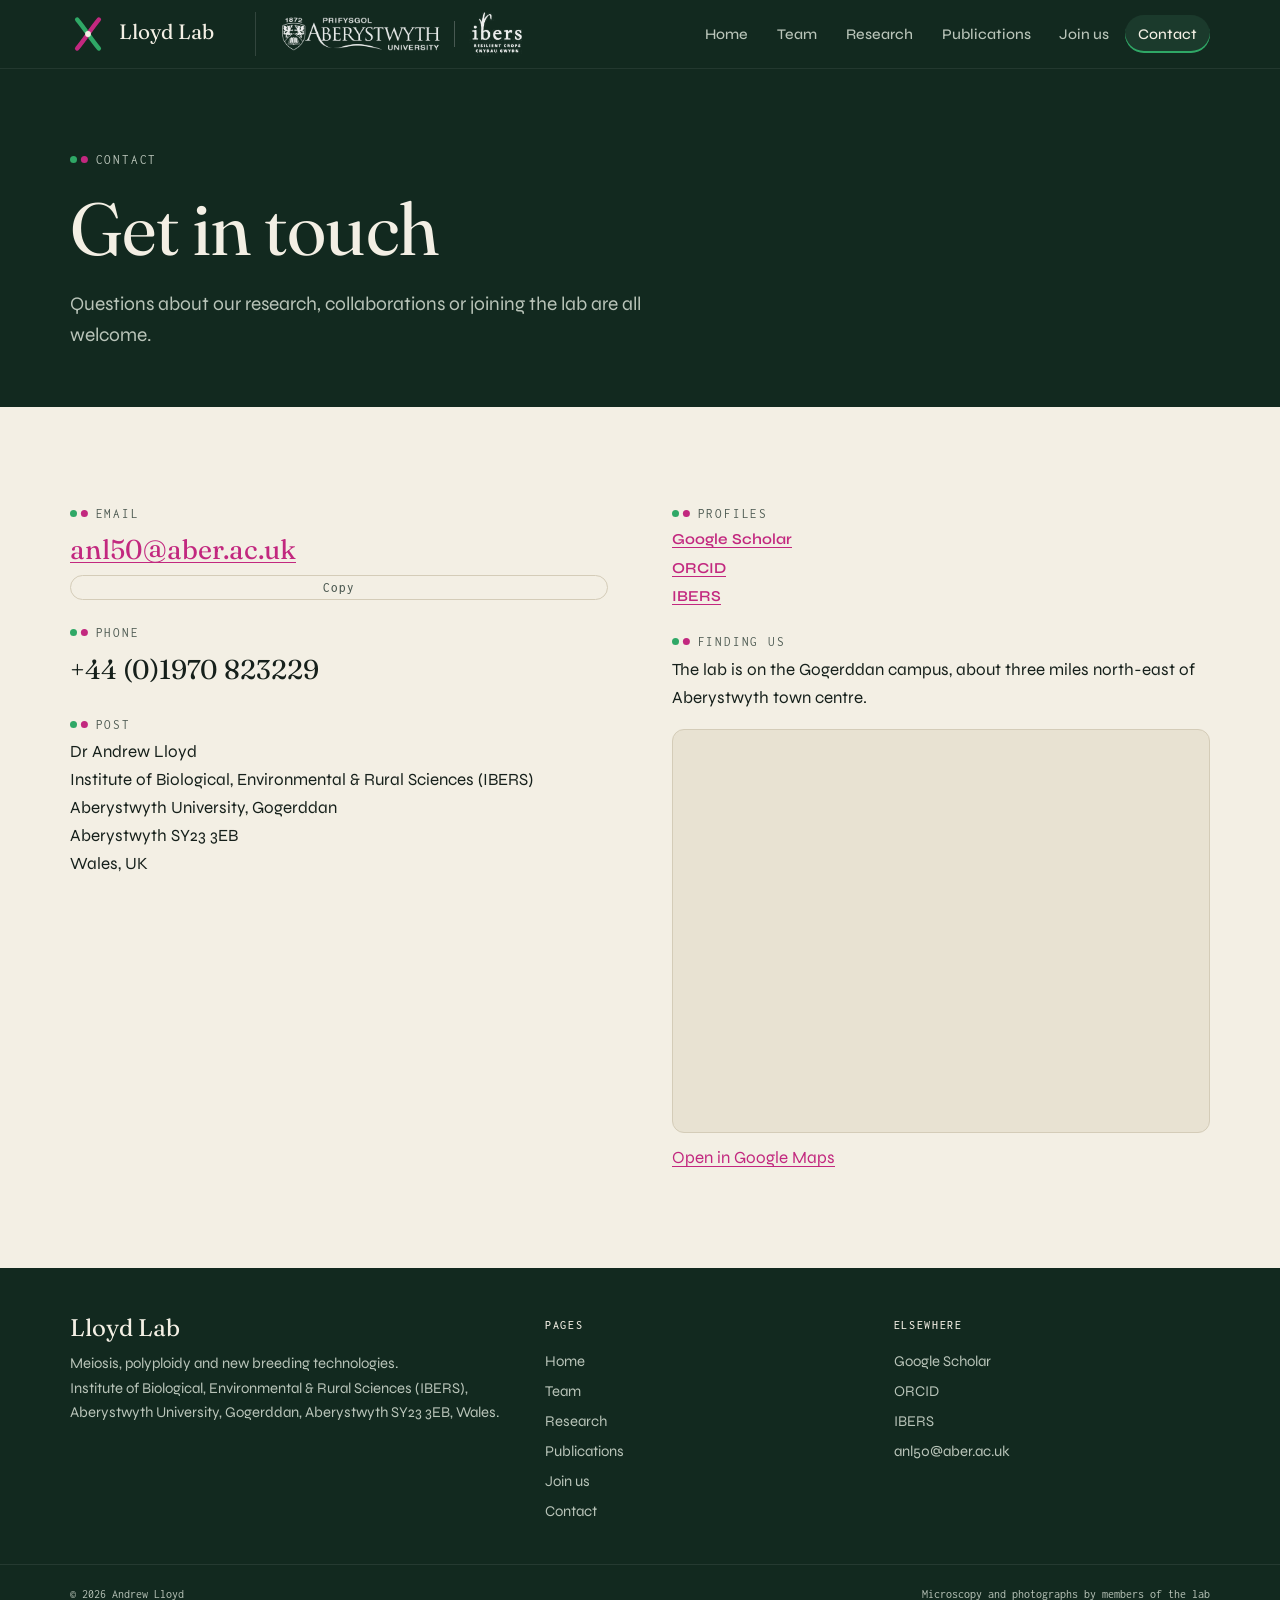
==== contact.html @ 37087e1a "Add files via upload" ====
<!doctype html>
<html lang="en">
<head>
<meta charset="utf-8">
<meta name="viewport" content="width=device-width, initial-scale=1, viewport-fit=cover">
<title>Contact · Lloyd Lab</title>
<meta name="claude:viewport-fit-sides" content="cover">
<meta name="description" content="Contact the Lloyd Lab at IBERS, Aberystwyth University.">
<link rel="preconnect" href="https://fonts.googleapis.com">
<link rel="preconnect" href="https://fonts.gstatic.com" crossorigin>
<link rel="stylesheet" href="https://fonts.googleapis.com/css2?family=Fraunces:ital,opsz,wght@0,9..144,300..600;1,9..144,300..600&amp;family=Inconsolata:wght@400;500;600&amp;family=Syne:wght@400..700&amp;display=swap">
<link rel="stylesheet" href="style.css">
</head>
<body>
<header class="site-nav">
  <div class="wrap">
    <a class="brand" href="index.html"><svg class="brand-mark" viewBox="0 0 40 40" aria-hidden="true"><path d="M8 4 C 18 16, 22 24, 32 36" fill="none" stroke="#2fa866" stroke-width="5" stroke-linecap="round"/><path d="M32 4 C 22 16, 18 24, 8 36" fill="none" stroke="#c2287f" stroke-width="5" stroke-linecap="round"/><circle cx="20" cy="20" r="3.2" fill="#f3efe4"/></svg><span><span class="brand-name">Lloyd Lab</span><span class="brand-sub">IBERS · Aberystwyth University</span></span></a>
    <a class="nav-logos" href="https://www.aber.ac.uk/en/ibers/" target="_blank" rel="noopener">
      <img src="images/au-logo-white.png" alt="Aberystwyth University" class="nl-au" width="900" height="194">
      <span class="nl-rule" aria-hidden="true"></span>
      <img src="images/ibers-logo-white.png" alt="IBERS" class="nl-ibers" width="194" height="162">
    </a>
    <button class="nav-toggle" id="nav-toggle" aria-expanded="false" aria-controls="nav-links">Menu</button>
    <ul class="nav-links" id="nav-links"><li><a href="index.html">Home</a></li><li><a href="team.html">Team</a></li><li><a href="research.html">Research</a></li><li><a href="publications.html">Publications</a></li><li><a href="join.html">Join us</a></li><li><a href="contact.html" aria-current="page">Contact</a></li></ul>
  </div>
</header>
<main>

<section class="page-head"><div class="wrap">
  <span class="label">Contact</span>
  <h1>Get in touch</h1>
  <p class="lede">Questions about our research, collaborations or joining the lab are all welcome.</p>
</div></section>

<section class="band">
  <div class="wrap contact-grid">
    <div class="contact-list">
      <div><span class="label">Email</span>
        <div class="copy-row"><a class="big-link" href="mailto:anl50@aber.ac.uk">anl50@aber.ac.uk</a><button class="copy-btn" data-copy="anl50@aber.ac.uk" type="button">Copy</button></div></div>
      <div><span class="label">Phone</span><span class="big-link">+44 (0)1970 823229</span></div>
      <div><span class="label">Post</span>
        <address>Dr Andrew Lloyd<br>Institute of Biological, Environmental &amp; Rural Sciences (IBERS)<br>Aberystwyth University, Gogerddan<br>Aberystwyth SY23 3EB<br>Wales, UK</address></div>
    </div>
    <div class="contact-list">
      <div><span class="label">Profiles</span>
        <div class="links-row"><a href="https://scholar.google.co.uk/citations?user=jmTTv98AAAAJ&amp;hl=en" target="_blank" rel="noopener">Google Scholar</a><a href="https://orcid.org/0000-0001-7871-6621" target="_blank" rel="noopener">ORCID</a><a href="https://www.aber.ac.uk/en/ibers/" target="_blank" rel="noopener">IBERS</a></div></div>
      <div><span class="label">Finding us</span>
        <p>The lab is on the Gogerddan campus, about three miles north-east of Aberystwyth town centre.</p>
        <div class="map"><iframe title="Map showing IBERS, Gogerddan campus" src="https://www.google.com/maps?q=IBERS+Gogerddan+Campus,+Aberystwyth&amp;z=15&amp;output=embed" loading="lazy" referrerpolicy="no-referrer-when-downgrade" allowfullscreen></iframe></div>
        <a href="https://www.google.com/maps/search/?api=1&amp;query=IBERS+Gogerddan+Campus+Aberystwyth" target="_blank" rel="noopener">Open in Google Maps</a></div>
    </div>
  </div>
</section>
</main>
<footer class="site-foot">
  <div class="wrap">
    <div>
      <span class="brand-name">Lloyd Lab</span>
      <p>Meiosis, polyploidy and new breeding technologies.<br>Institute of Biological, Environmental &amp; Rural Sciences (IBERS), Aberystwyth University, Gogerddan, Aberystwyth SY23 3EB, Wales.</p>
    </div>
    <div>
      <h4>Pages</h4>
      <ul><li><a href="index.html">Home</a></li><li><a href="team.html">Team</a></li><li><a href="research.html">Research</a></li><li><a href="publications.html">Publications</a></li><li><a href="join.html">Join us</a></li><li><a href="contact.html">Contact</a></li></ul>
    </div>
    <div>
      <h4>Elsewhere</h4>
      <ul>
        <li><a href="https://scholar.google.co.uk/citations?user=jmTTv98AAAAJ&amp;hl=en" target="_blank" rel="noopener">Google Scholar</a></li>
        <li><a href="https://orcid.org/0000-0001-7871-6621" target="_blank" rel="noopener">ORCID</a></li>
        <li><a href="https://www.aber.ac.uk/en/ibers/" target="_blank" rel="noopener">IBERS</a></li>
        <li><a href="mailto:anl50@aber.ac.uk">anl50@aber.ac.uk</a></li>
      </ul>
    </div>
  </div>
  <div class="foot-base"><div class="wrap"><span>© 2026 Andrew Lloyd</span><span>Microscopy and photographs by members of the lab</span></div></div>
</footer>
<script>
(function(){
  var t=document.getElementById('nav-toggle'), l=document.getElementById('nav-links');
  if(t&&l) t.addEventListener('click',function(){var o=l.classList.toggle('open');t.setAttribute('aria-expanded',o);t.textContent=o?'Close':'Menu';});
  document.querySelectorAll('[data-copy]').forEach(function(b){
    b.addEventListener('click',function(){
      var v=b.getAttribute('data-copy'), done=function(){b.textContent='Copied';setTimeout(function(){b.textContent='Copy'},1600)};
      if(navigator.clipboard) navigator.clipboard.writeText(v).then(done).catch(function(){});
    });
  });
})();
</script>
</body>
</html>
---- style.css ----
/* Lloyd Lab — shared styles
   Layout: deep forest-green bands carry the identity; cream paper for reading;
   accents taken from the lab's own immunostaining (ASY1 green, ZIP1 magenta). */
:root {
  --forest: #12291f;      /* bands, nav, footer */
  --forest-2: #1b3a2c;    /* raised surface on forest */
  --paper: #f3efe4;       /* page */
  --paper-2: #e8e2d2;     /* quiet surface on paper */
  --ink: #16201b;         /* text on paper */
  --ink-soft: #4d5a52;    /* secondary text */
  --rule: #d4ccb8;
  --on-forest: #f3efe4;
  --on-forest-soft: #b9c4b9;
  --asy1: #2fa866;        /* ASY1 green */
  --zip1: #c2287f;        /* ZIP1 magenta — links, hover */
  --amber: #e2a93b;       /* fellowship badge */

  --display: "Fraunces", "Iowan Old Style", Georgia, serif;
  --body: "Syne", "Avenir Next", "Segoe UI", system-ui, sans-serif;
  --mono: "Inconsolata", "SF Mono", Menlo, Consolas, monospace;

  --wrap: 1180px;
  --gutter-l: max(20px, env(safe-area-inset-left, 0px));
  --gutter-r: max(20px, env(safe-area-inset-right, 0px));
}
@media (prefers-color-scheme: dark) {
  :root:not([data-theme="light"]) {
    --forest: #0c1c15; --forest-2: #15301f; --paper: #111915; --paper-2: #18231d;
    --ink: #e9e6dc; --ink-soft: #a8b3aa; --rule: #2b3a31;
    --on-forest: #f3efe4; --on-forest-soft: #a9b6ab;
    --asy1: #4cc785; --zip1: #ef6db3; --amber: #e8b553; color-scheme: dark;
  }
}
:root[data-theme="dark"] {
  --forest: #0c1c15; --forest-2: #15301f; --paper: #111915; --paper-2: #18231d;
  --ink: #e9e6dc; --ink-soft: #a8b3aa; --rule: #2b3a31;
  --on-forest: #f3efe4; --on-forest-soft: #a9b6ab;
  --asy1: #4cc785; --zip1: #ef6db3; --amber: #e8b553; color-scheme: dark;
}

*, *::before, *::after { box-sizing: border-box; }
html { scroll-behavior: smooth; }
@media (prefers-reduced-motion: reduce) { html { scroll-behavior: auto; } * { transition: none !important; animation: none !important; } }
body {
  margin: 0; background: var(--paper); color: var(--ink);
  font-family: var(--body); font-size: 1.0625rem; line-height: 1.65;
  -webkit-font-smoothing: antialiased;
}
img { max-width: 100%; display: block; }
a { color: var(--zip1); text-underline-offset: 3px; text-decoration-thickness: 1px; }
a:hover { text-decoration-thickness: 2px; }
:focus-visible { outline: 2px solid var(--zip1); outline-offset: 3px; border-radius: 2px; }
h1, h2, h3 { font-family: var(--display); font-weight: 500; line-height: 1.12; text-wrap: balance; margin: 0; letter-spacing: -0.01em; }
h1 { font-size: clamp(2.6rem, 6vw, 4.6rem); font-weight: 400; }
h2 { font-size: clamp(1.9rem, 3.6vw, 2.7rem); }
h3 { font-size: 1.45rem; }
p { margin: 0; }
.wrap { max-width: var(--wrap); margin: 0 auto; padding-left: var(--gutter-l); padding-right: var(--gutter-r); }
.label {
  font-family: var(--mono); font-size: 0.8rem; letter-spacing: 0.14em; text-transform: uppercase;
  color: var(--ink-soft); display: inline-flex; align-items: center; gap: 0.6em;
}
.label::before { content: ""; width: 0.55em; height: 0.55em; border-radius: 50%; background: var(--asy1); box-shadow: 0.85em 0 0 var(--zip1); margin-right: 0.85em; }
.on-forest .label { color: var(--on-forest-soft); }

/* ---------- Nav ---------- */
body::before { content: ""; position: fixed; inset: 0 0 auto; height: env(safe-area-inset-top, 0px); z-index: 60; background: var(--forest); }
.site-nav { position: sticky; top: env(safe-area-inset-top, 0px); z-index: 50; background: var(--forest); color: var(--on-forest); border-bottom: 1px solid rgba(255,255,255,0.07); }
.site-nav .wrap { display: flex; align-items: center; justify-content: space-between; gap: 1rem; min-height: 68px; }
.brand { display: flex; align-items: center; gap: 0.8rem; color: var(--on-forest); text-decoration: none; }
.brand-mark { width: 36px; height: 36px; flex: none; }
.brand-name { font-family: var(--display); font-size: 1.3rem; line-height: 1; }
.brand-sub { display: block; font-family: var(--mono); font-size: 0.68rem; letter-spacing: 0.12em; text-transform: uppercase; color: var(--on-forest-soft); margin-top: 4px; }
.nav-links { display: flex; gap: 0.2rem; list-style: none; margin: 0; padding: 0; }
.nav-links a { display: block; padding: 0.45rem 0.8rem; color: var(--on-forest-soft); text-decoration: none; font-size: 0.92rem; font-weight: 500; border-radius: 999px; }
.nav-links a:hover { color: var(--on-forest); background: var(--forest-2); }
.nav-links a[aria-current="page"] { color: var(--on-forest); background: var(--forest-2); box-shadow: inset 0 -2px 0 var(--asy1); }
.nav-toggle { display: none; background: none; border: 1px solid rgba(255,255,255,0.25); color: var(--on-forest); border-radius: 8px; padding: 0.45rem 0.7rem; font: 500 0.85rem var(--mono); letter-spacing: 0.1em; text-transform: uppercase; cursor: pointer; }
@media (max-width: 860px) {
  .nav-toggle { display: block; }
  .nav-links { display: none; position: absolute; left: 0; right: 0; top: 100%; background: var(--forest); flex-direction: column; padding: 0.5rem var(--gutter-r) 1rem var(--gutter-l); border-bottom: 1px solid rgba(255,255,255,0.08); }
  .nav-links.open { display: flex; }
  .nav-links a { border-radius: 8px; padding: 0.7rem 0.8rem; font-size: 1rem; }
}

/* ---------- Bands ---------- */
.band { padding-block: clamp(3.5rem, 8vw, 6rem); }
.band-tight { padding-block: clamp(2.5rem, 5vw, 3.5rem); }
.on-forest { background: var(--forest); color: var(--on-forest); }
.on-forest a { color: #f6a9d3; }
.on-paper2 { background: var(--paper-2); }
.section-head { display: grid; gap: 0.9rem; margin-bottom: 2.4rem; max-width: 44rem; }
.lede { font-size: 1.2rem; color: var(--ink-soft); max-width: 40rem; }
.on-forest .lede { color: var(--on-forest-soft); }

/* ---------- Home hero ---------- */
.hero { background: var(--forest); color: var(--on-forest); overflow: hidden; }
.hero .wrap { display: grid; grid-template-columns: minmax(0, 1.1fr) minmax(0, 0.9fr); gap: clamp(2rem, 5vw, 4.5rem); align-items: center; padding-block: clamp(3rem, 7vw, 5.5rem); }
.hero h1 em { font-style: italic; color: #f6a9d3; }
.hero-text { display: grid; gap: 1.5rem; min-width: 0; }
.hero-text .lede { font-size: 1.2rem; }
.hero-ctas { display: flex; flex-wrap: wrap; gap: 0.8rem; margin-top: 0.5rem; }
.btn { display: inline-flex; align-items: center; gap: 0.5rem; padding: 0.8rem 1.3rem; border-radius: 999px; font-weight: 600; font-size: 0.95rem; text-decoration: none; border: 1px solid transparent; }
.btn-light { background: var(--on-forest); color: #12291f; }
.btn-light:hover { background: #fff; }
.btn-ghost { border-color: rgba(243,239,228,0.35); color: var(--on-forest) !important; }
.btn-ghost:hover { border-color: var(--on-forest); }
.btn-dark { background: var(--forest); color: var(--on-forest) !important; }
.hero-figure { margin: 0; position: relative; min-width: 0; }
.hero-figure img { width: 100%; aspect-ratio: 1; object-fit: cover; border-radius: 50%; box-shadow: 0 0 0 1px rgba(255,255,255,0.08), 0 0 80px 10px rgba(47,168,102,0.18); }
.hero-figure figcaption { margin-top: 1.1rem; font-family: var(--mono); font-size: 0.82rem; color: var(--on-forest-soft); line-height: 1.5; max-width: 30rem; }
.chip { display: inline-block; padding: 0.05em 0.5em; border-radius: 4px; font-weight: 600; }
.chip-asy1 { background: rgba(47,168,102,0.22); color: #7fe0a9; }
.chip-zip1 { background: rgba(194,40,127,0.25); color: #f6a9d3; }
.chip-dna { background: rgba(80,120,230,0.25); color: #a9c0ff; }
.fellow { display: inline-flex; align-items: center; gap: 0.5rem; justify-self: start; padding: 0.35rem 0.85rem; border-radius: 999px; background: rgba(226,169,59,0.14); color: var(--amber); font-family: var(--mono); font-size: 0.78rem; letter-spacing: 0.08em; text-transform: uppercase; border: 1px solid rgba(226,169,59,0.35); }
@media (max-width: 820px) {
  .hero .wrap { grid-template-columns: minmax(0, 1fr); }
  .hero-figure { max-width: 420px; }
}

/* ---------- Themes (home + research) ---------- */
.themes { display: grid; grid-template-columns: repeat(2, minmax(0, 1fr)); gap: 1.5rem; }
.theme { display: grid; grid-template-rows: auto 1fr; background: var(--paper); border: 1px solid var(--rule); border-radius: 14px; overflow: hidden; color: inherit; text-decoration: none; }
.theme:hover { border-color: var(--asy1); }
.theme img { width: 100%; aspect-ratio: 16 / 8; object-fit: cover; background: #fff; }
.theme img.contain { object-fit: contain; padding: 0.8rem; }
.theme-body { padding: 1.4rem 1.5rem 1.6rem; display: grid; gap: 0.6rem; align-content: start; }
.theme-body p { color: var(--ink-soft); font-size: 0.98rem; }
@media (max-width: 760px) { .themes { grid-template-columns: minmax(0, 1fr); } }

/* ---------- Split (about strip) ---------- */
.split { display: grid; grid-template-columns: minmax(0, 0.85fr) minmax(0, 1.15fr); gap: clamp(2rem, 5vw, 4rem); align-items: center; }
.split img { width: 100%; border-radius: 14px; aspect-ratio: 4 / 3; object-fit: cover; }
.split-text { display: grid; gap: 1.2rem; min-width: 0; }
.split-text p { color: var(--ink-soft); }
.on-forest .split-text p { color: var(--on-forest-soft); }
.facts { display: flex; flex-wrap: wrap; gap: 0.6rem 2.2rem; margin-top: 0.4rem; }
.fact { display: grid; }
.fact b { font-family: var(--display); font-size: 1.15rem; font-weight: 500; }
.fact span { font-family: var(--mono); font-size: 0.78rem; color: var(--ink-soft); letter-spacing: 0.06em; }
@media (max-width: 800px) { .split { grid-template-columns: minmax(0, 1fr); } }

/* ---------- News ---------- */
.news { display: grid; border-top: 1px solid var(--rule); }
.news-item { display: grid; grid-template-columns: 9rem minmax(0, 1fr); gap: 1.5rem; padding-block: 1.4rem; border-bottom: 1px solid var(--rule); }
.news-item time { font-family: var(--mono); font-size: 0.9rem; color: var(--ink-soft); font-variant-numeric: tabular-nums; padding-top: 0.2rem; }
.news-item h3 { font-size: 1.25rem; margin-bottom: 0.35rem; }
.news-item p { color: var(--ink-soft); }
@media (max-width: 600px) { .news-item { grid-template-columns: minmax(0, 1fr); gap: 0.3rem; } }

/* ---------- Page header ---------- */
.page-head { background: var(--forest); color: var(--on-forest); }
.page-head .wrap { padding-block: clamp(3rem, 7vw, 5rem) clamp(2.5rem, 5vw, 3.5rem); display: grid; gap: 1.1rem; }
.page-head .lede { color: var(--on-forest-soft); }

/* ---------- Team ---------- */
.pi { display: grid; grid-template-columns: minmax(0, 0.7fr) minmax(0, 1.3fr); gap: clamp(2rem, 5vw, 4rem); align-items: start; }
.pi img { width: 100%; border-radius: 14px; aspect-ratio: 4 / 5; object-fit: cover; }
.pi-text { display: grid; gap: 1.1rem; min-width: 0; }
.pi-text p { color: var(--ink-soft); }
.path { display: flex; flex-wrap: wrap; gap: 0.5rem; list-style: none; padding: 0; margin: 0.3rem 0 0; }
.path li { font-family: var(--mono); font-size: 0.82rem; padding: 0.35rem 0.75rem; border: 1px solid var(--rule); border-radius: 999px; color: var(--ink-soft); }
.path li b { color: var(--ink); font-weight: 600; }
.links-row { display: flex; flex-wrap: wrap; gap: 0.5rem 1.4rem; font-weight: 600; font-size: 0.95rem; }
@media (max-width: 760px) { .pi { grid-template-columns: minmax(0, 1fr); } .pi img { max-width: 360px; } }

.people { display: grid; grid-template-columns: repeat(auto-fill, minmax(min(100%, 240px), 1fr)); gap: 2rem 1.5rem; }
.person { display: grid; gap: 0.8rem; align-content: start; }
.person-photo { width: 100%; aspect-ratio: 4 / 5; border-radius: 12px; object-fit: cover; background: var(--paper-2); }
.monogram { width: 100%; aspect-ratio: 4 / 5; border-radius: 12px; background: var(--forest); display: grid; place-items: center; position: relative; overflow: hidden; }
.monogram span { font-family: var(--display); font-size: 3.4rem; color: var(--on-forest); position: relative; letter-spacing: 0.02em; }
.monogram::before, .monogram::after { content: ""; position: absolute; width: 70%; height: 6px; border-radius: 3px; opacity: 0.75; }
.monogram::before { background: var(--asy1); transform: rotate(-28deg) translateY(-2.2rem); }
.monogram::after { background: var(--zip1); transform: rotate(-28deg) translateY(2.2rem); }
.person h3 { font-size: 1.3rem; }
.role { font-family: var(--mono); font-size: 0.8rem; letter-spacing: 0.08em; text-transform: uppercase; color: var(--asy1); }
.person p { color: var(--ink-soft); font-size: 0.96rem; }
.alumni { list-style: none; margin: 0; padding: 0; display: grid; grid-template-columns: repeat(auto-fill, minmax(min(100%, 280px), 1fr)); gap: 0 2rem; border-top: 1px solid var(--rule); }
.alumni li { padding-block: 1rem; border-bottom: 1px solid var(--rule); display: grid; gap: 0.15rem; }
.alumni b { font-family: var(--display); font-weight: 500; font-size: 1.15rem; }
.alumni span { color: var(--ink-soft); font-size: 0.95rem; }
.team-photo { margin: 0; }
.team-photo img { width: 100%; border-radius: 14px; aspect-ratio: 16 / 8; object-fit: cover; }

/* ---------- Research ---------- */
.project { display: grid; grid-template-columns: minmax(0, 1fr) minmax(0, 1fr); gap: clamp(2rem, 5vw, 4rem); align-items: center; padding-block: clamp(2.5rem, 5vw, 4rem); border-bottom: 1px solid var(--rule); }
.project:last-child { border-bottom: 0; }
.project:nth-child(even) .project-fig { order: -1; }
.project-text { display: grid; gap: 1rem; min-width: 0; }
.project-text p { color: var(--ink-soft); }
.project-fig { margin: 0; min-width: 0; }
.project-fig img { width: 100%; border-radius: 12px; background: #fff; border: 1px solid var(--rule); }
.project-fig figcaption { font-family: var(--mono); font-size: 0.8rem; color: var(--ink-soft); margin-top: 0.6rem; }
.q { font-family: var(--display); font-style: italic; font-size: 1.2rem; color: var(--ink); border-left: 3px solid var(--zip1); padding-left: 1rem; }
@media (max-width: 800px) { .project { grid-template-columns: minmax(0, 1fr); } .project:nth-child(even) .project-fig { order: 0; } }

/* ---------- Publications ---------- */
.pub-tools { display: flex; flex-wrap: wrap; gap: 0.8rem 1.2rem; align-items: center; margin-bottom: 2rem; }
.pub-tools input { flex: 1 1 260px; min-width: 0; font: inherit; padding: 0.75rem 1rem; border-radius: 10px; border: 1px solid var(--rule); background: var(--paper); color: var(--ink); }
.pub-count { font-family: var(--mono); font-size: 0.85rem; color: var(--ink-soft); font-variant-numeric: tabular-nums; }
.pub-year { display: grid; grid-template-columns: 6.5rem minmax(0, 1fr); gap: 1.5rem; border-top: 1px solid var(--rule); padding-block: 1.6rem; }
.pub-year > h2 { font-size: 2rem; font-style: italic; color: var(--asy1); font-variant-numeric: tabular-nums; }
.pub-list { list-style: none; margin: 0; padding: 0; display: grid; gap: 1.3rem; }
.pub { display: grid; gap: 0.25rem; }
.pub-title { font-family: var(--display); font-size: 1.18rem; line-height: 1.3; color: var(--ink); }
.pub-authors { font-size: 0.93rem; color: var(--ink-soft); }
.pub-authors b { color: var(--ink); font-weight: 600; }
.pub-venue { font-family: var(--mono); font-size: 0.85rem; color: var(--ink-soft); }
.pub-venue a { margin-left: 0.6rem; }
.tag { font-family: var(--mono); font-size: 0.72rem; letter-spacing: 0.08em; text-transform: uppercase; padding: 0.1rem 0.45rem; border-radius: 4px; background: var(--paper-2); color: var(--ink-soft); margin-left: 0.4rem; vertical-align: 1px; }
@media (max-width: 600px) { .pub-year { grid-template-columns: minmax(0, 1fr); gap: 0.6rem; } }

/* ---------- Join / Contact ---------- */
.cards3 { display: grid; grid-template-columns: repeat(3, minmax(0, 1fr)); gap: 1.5rem; }
.card { padding: 1.6rem; border-radius: 14px; background: var(--paper); border: 1px solid var(--rule); display: grid; gap: 0.6rem; align-content: start; }
.card p { color: var(--ink-soft); font-size: 0.98rem; }
@media (max-width: 860px) { .cards3 { grid-template-columns: minmax(0, 1fr); } }
.contact-grid { display: grid; grid-template-columns: minmax(0, 1fr) minmax(0, 1fr); gap: clamp(2rem, 5vw, 4rem); align-items: start; }
.contact-list { display: grid; gap: 1.4rem; }
.contact-list div { display: grid; gap: 0.2rem; }
.contact-list address { font-style: normal; }
.copy-row { display: flex; flex-wrap: wrap; gap: 0.6rem; align-items: center; }
.copy-btn { font: 500 0.8rem var(--mono); letter-spacing: 0.06em; padding: 0.3rem 0.7rem; border-radius: 999px; border: 1px solid var(--rule); background: transparent; color: var(--ink-soft); cursor: pointer; }
.copy-btn:hover { color: var(--ink); border-color: var(--ink-soft); }
.big-link { font-family: var(--display); font-size: clamp(1.3rem, 2.6vw, 1.7rem); overflow-wrap: anywhere; }
@media (max-width: 760px) { .contact-grid { grid-template-columns: minmax(0, 1fr); } }

/* ---------- Footer ---------- */
.site-foot { background: var(--forest); color: var(--on-forest-soft); font-size: 0.93rem; }
.site-foot .wrap { display: grid; grid-template-columns: minmax(0, 1.4fr) repeat(2, minmax(0, 1fr)); gap: 2rem; padding-block: 3rem 2.5rem; }
.site-foot h4 { margin: 0 0 0.8rem; font-family: var(--mono); font-size: 0.75rem; letter-spacing: 0.14em; text-transform: uppercase; color: var(--on-forest); font-weight: 500; }
.site-foot ul { list-style: none; padding: 0; margin: 0; display: grid; gap: 0.35rem; }
.site-foot a { color: var(--on-forest-soft); text-decoration: none; }
.site-foot a:hover { color: var(--on-forest); text-decoration: underline; }
.site-foot .brand-name { color: var(--on-forest); font-size: 1.5rem; display: block; margin-bottom: 0.7rem; }
.foot-base { border-top: 1px solid rgba(255,255,255,0.08); }
.foot-base .wrap { display: flex; flex-wrap: wrap; justify-content: space-between; gap: 0.5rem; padding-block: 1.2rem; grid-template-columns: none; font-family: var(--mono); font-size: 0.78rem; }
@media (max-width: 760px) { .site-foot .wrap { grid-template-columns: minmax(0, 1fr); } }
.hero .lede, .page-head .lede { color: var(--on-forest-soft); }
.hero .label, .page-head .label { color: var(--on-forest-soft); }
.people { grid-template-columns: repeat(auto-fill, minmax(min(100%, 210px), 1fr)); }
@media (max-width: 520px) {
  .people { grid-template-columns: repeat(2, minmax(0, 1fr)); gap: 1.6rem 1rem; }
  .person h3 { font-size: 1.1rem; }
  .person p { font-size: 0.9rem; }
  .role { font-size: 0.7rem; }
  .monogram span { font-size: 2.4rem; }
}

/* ---------- v2 additions ---------- */
.brand-sub { font-size: 0.8rem; letter-spacing: 0.1em; }
.affil { display: inline-flex; flex-wrap: wrap; align-items: center; gap: 0.9rem 1.2rem; justify-self: start; max-width: 100%;
  background: #fbf9f3; color: #12291f; border-radius: 14px; padding: 0.85rem 1.2rem; box-shadow: 0 1px 0 rgba(0,0,0,0.2); }
.au-logo { height: 44px; width: auto; }
.affil-text { display: grid; border-left: 1px solid #cfc8b6; padding-left: 1.2rem; line-height: 1.25; min-width: 0; }
.affil-text b { font-family: var(--display); font-weight: 600; font-size: 1.6rem; letter-spacing: 0.04em; color: #12291f; }
.affil-text span { font-size: 0.82rem; color: #4d5a52; max-width: 17rem; }
.hero-kicker { font-family: var(--mono); font-size: 0.95rem; letter-spacing: 0.18em; text-transform: uppercase; color: var(--on-forest-soft); margin-top: 0.4rem; }
.hero h1 { font-size: clamp(2.4rem, 5.2vw, 4.1rem); }
@media (max-width: 480px) { .affil-text { border-left: 0; padding-left: 0; } .au-logo { height: 38px; } }

.more { margin-top: 0.7rem; }
.more summary { cursor: pointer; font-family: var(--mono); font-size: 0.82rem; letter-spacing: 0.08em; text-transform: uppercase; color: var(--zip1); list-style: none; display: inline-flex; align-items: center; gap: 0.45rem; }
.more summary::-webkit-details-marker { display: none; }
.more summary::before { content: "+"; font-size: 1.1rem; line-height: 1; }
.more[open] summary::before { content: "–"; }
.more-body { margin-top: 0.8rem; padding: 1.1rem 1.3rem; border-left: 3px solid var(--asy1); background: var(--paper-2); border-radius: 0 10px 10px 0; display: grid; gap: 0.8rem; max-width: 46rem; font-size: 0.96rem; color: var(--ink-soft); }
.more-body ol { margin: 0; padding-left: 1.3rem; display: grid; gap: 0.4rem; }
.on-paper2 .more-body { background: var(--paper); }

.alumni-groups { display: grid; grid-template-columns: repeat(3, minmax(0, 1fr)); gap: 2rem; }
.alumni-h { font-family: var(--mono); font-size: 0.8rem; letter-spacing: 0.12em; text-transform: uppercase; color: var(--asy1); font-weight: 500; margin-bottom: 0.6rem; }
.alumni-groups .alumni { grid-template-columns: minmax(0, 1fr); }
@media (max-width: 860px) { .alumni-groups { grid-template-columns: minmax(0, 1fr); } }

.split + .split { margin-top: clamp(2.5rem, 6vw, 4rem); }
.split-rev > img { order: 2; }
.split h3 { font-size: 1.7rem; }
@media (max-width: 800px) { .split-rev > img { order: 0; } }

.map { margin-block: 0.9rem 0.5rem; border-radius: 12px; overflow: hidden; border: 1px solid var(--rule); background: var(--paper-2); aspect-ratio: 4 / 3; max-width: 100%; }
.map iframe { width: 100%; height: 100%; border: 0; display: block; }
.on-forest .btn-light { color: #12291f; }

/* ---------- v3: institution bar, PI chip ---------- */
.hero h1 em { color: inherit; }
.inst-bar { background: #ffffff; border-bottom: 1px solid #e6e1d4; }
.inst-bar .wrap { display: flex; align-items: center; justify-content: space-between; gap: 1rem; min-height: 72px; padding-block: 0.5rem; }
.inst-logos { display: flex; align-items: center; gap: 1.1rem; text-decoration: none; }
.inst-au { height: 42px; width: auto; }
.inst-ibers { height: 54px; width: auto; }
.inst-rule { width: 1px; height: 40px; background: #d6d0c1; }
.inst-name { font-family: var(--mono); font-size: 0.8rem; letter-spacing: 0.08em; text-transform: uppercase; color: #4d5a52; text-align: right; max-width: 19rem; line-height: 1.4; }
@media (max-width: 700px) { .inst-name { display: none; } .inst-au { height: 34px; } .inst-ibers { height: 44px; } .inst-bar .wrap { min-height: 60px; } }
.site-nav .brand-sub { display: none; }
.pi-chip { display: inline-flex; align-items: center; gap: 0.9rem; justify-self: start; text-decoration: none; color: var(--on-forest) !important; padding: 0.4rem 1.1rem 0.4rem 0.4rem; border-radius: 999px; background: var(--forest-2); border: 1px solid rgba(255,255,255,0.08); max-width: 100%; }
.pi-chip:hover { border-color: var(--asy1); }
.pi-chip img { width: 72px; height: 72px; border-radius: 50%; object-fit: cover; object-position: center 20%; flex: none; }
.pi-chip > span { display: grid; line-height: 1.3; min-width: 0; }
.pi-chip b { font-family: var(--display); font-weight: 500; font-size: 1.2rem; }
.pi-chip > span > span { font-size: 0.85rem; color: var(--on-forest-soft); }
.inst-ibers { height: 68px; }
.inst-bar .wrap { min-height: 84px; }
@media (max-width: 700px) { .inst-ibers { height: 52px; } .inst-bar .wrap { min-height: 66px; } }

/* ---------- v4: logos inside the nav bar ---------- */
.site-nav .wrap { justify-content: flex-start; }
.nav-logos { display: flex; align-items: center; gap: 0.9rem; margin-left: 1.6rem; margin-right: auto; padding-left: 1.6rem; border-left: 1px solid rgba(255,255,255,0.15); text-decoration: none; opacity: 0.92; }
.nav-logos:hover { opacity: 1; }
.nl-au { height: 30px; width: auto; }
.nl-ibers { height: 40px; width: auto; }
.nl-rule { width: 1px; height: 26px; background: rgba(255,255,255,0.25); }
@media (max-width: 1060px) { .nav-links a { padding: 0.45rem 0.6rem; font-size: 0.88rem; } .nl-au { height: 26px; } .nl-ibers { height: 34px; } }
@media (max-width: 860px) { .nav-toggle { margin-left: 0; } }
@media (max-width: 520px) {
  .nav-logos { margin-left: 0.8rem; padding-left: 0.8rem; gap: 0.6rem; }
  .nl-au { height: 20px; } .nl-ibers { height: 28px; }
  .brand-name { font-size: 1.1rem; } .brand-mark { width: 28px; height: 28px; }
  .nav-toggle { padding: 0.4rem 0.55rem; font-size: 0.75rem; }
}
@media (max-width: 380px) { .nl-rule, .nl-ibers { display: none; } }
.brand-name { white-space: nowrap; }
.nl-au { height: 34px; } .nl-ibers { height: 44px; }
@media (max-width: 1060px) { .nl-au { height: 28px; } .nl-ibers { height: 36px; } }
@media (max-width: 520px) {
  .site-nav .wrap { gap: 0.5rem; }
  .brand { gap: 0.5rem; }
  .nav-logos { margin-left: 0.4rem; padding-left: 0.6rem; gap: 0.5rem; }
  .nl-au { height: 19px; } .nl-ibers { height: 27px; } .nl-rule { height: 18px; }
}
.hero-label { font-size: 0.95rem; letter-spacing: 0.16em; color: var(--on-forest); }
@media (max-width: 520px) { .hero-label { font-size: 0.8rem; } }

/* ---------- v5: larger PI headshot, caption below ---------- */
.pi-chip { flex-direction: column; align-items: flex-start; gap: 0.75rem; padding: 0; background: none; border: 0; border-radius: 0; }
.pi-chip img { width: 150px; height: 150px; border: 3px solid var(--forest-2); box-shadow: 0 0 0 1px rgba(255,255,255,0.12), 0 0 40px rgba(47,168,102,0.15); transition: box-shadow .2s; }
.pi-chip:hover img { box-shadow: 0 0 0 2px var(--asy1), 0 0 40px rgba(47,168,102,0.25); }
.pi-chip b { font-size: 1.35rem; }
@media (max-width: 520px) { .pi-chip img { width: 120px; height: 120px; } }
.pi-chip img { object-position: center; }
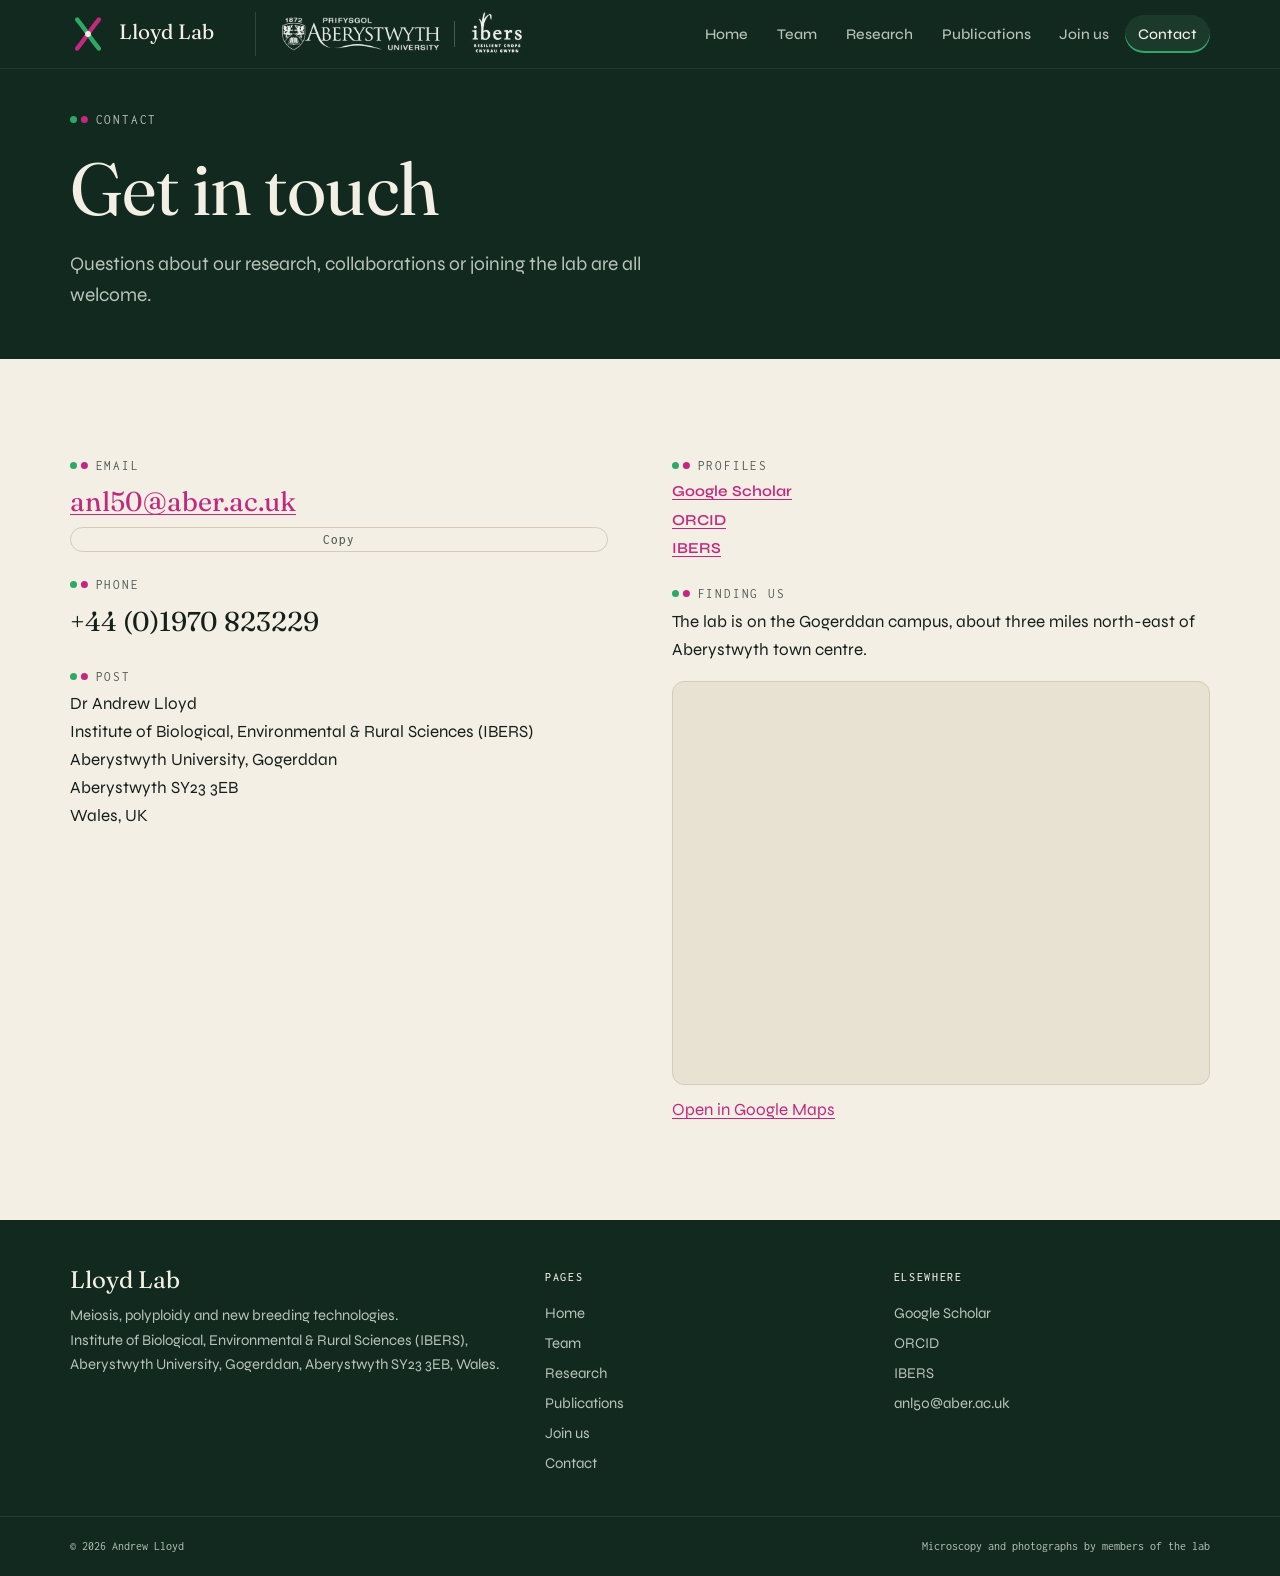
==== commit 8191c951: "Add files via upload Update v8 28.10.2026" ====
--- a/contact.html
+++ b/contact.html
@@ -3,9 +3,18 @@
 <head>
 <meta charset="utf-8">
 <meta name="viewport" content="width=device-width, initial-scale=1, viewport-fit=cover">
-<title>Contact · Lloyd Lab</title>
+<title>Contact | Lloyd Lab, IBERS, Aberystwyth University</title>
 <meta name="claude:viewport-fit-sides" content="cover">
-<meta name="description" content="Contact the Lloyd Lab at IBERS, Aberystwyth University.">
+<meta name="description" content="Contact Dr Andrew Lloyd and the Lloyd Lab at IBERS, Gogerddan Campus, Aberystwyth University, Wales.">
+<link rel="canonical" href="https://andrewhmlloyd.github.io/contact.html">
+<meta property="og:type" content="website">
+<meta property="og:site_name" content="Lloyd Lab · IBERS, Aberystwyth University">
+<meta property="og:title" content="Contact | Lloyd Lab, IBERS, Aberystwyth University">
+<meta property="og:description" content="Contact Dr Andrew Lloyd and the Lloyd Lab at IBERS, Gogerddan Campus, Aberystwyth University, Wales.">
+<meta property="og:url" content="https://andrewhmlloyd.github.io/contact.html">
+<meta property="og:image" content="https://andrewhmlloyd.github.io/images/og-image.jpg">
+<meta name="twitter:card" content="summary_large_image">
+
 <link rel="preconnect" href="https://fonts.googleapis.com">
 <link rel="preconnect" href="https://fonts.gstatic.com" crossorigin>
 <link rel="stylesheet" href="https://fonts.googleapis.com/css2?family=Fraunces:ital,opsz,wght@0,9..144,300..600;1,9..144,300..600&amp;family=Inconsolata:wght@400;500;600&amp;family=Syne:wght@400..700&amp;display=swap">
--- a/style.css
+++ b/style.css
@@ -339,3 +339,21 @@
 .pi-chip b { font-size: 1.35rem; }
 @media (max-width: 520px) { .pi-chip img { width: 120px; height: 120px; } }
 .pi-chip img { object-position: center; }
+
+/* ---------- v6: tighter gap between menu bar and first heading ---------- */
+.hero .wrap { padding-block: clamp(1.75rem, 3.5vw, 2.75rem) clamp(2.5rem, 5vw, 4rem); }
+.page-head .wrap { padding-block: clamp(1.5rem, 3.5vw, 2.5rem) clamp(2rem, 4vw, 3rem); }
+
+/* ---------- v7: home hero "zoom into the flower bud" ---------- */
+.zoom-fig { margin: 0; min-width: 0; }
+.zoom-stage { position: relative; }
+.zoom-plants { width: 100%; aspect-ratio: 3 / 2; object-fit: cover; border-radius: 18px; }
+.zoom-lines { position: absolute; inset: 0; width: 100%; height: 100%; pointer-events: none; overflow: visible; }
+.zoom-lines line { stroke: #f3efe4; stroke-opacity: 0.85; stroke-width: 2; vector-effect: non-scaling-stroke; }
+.zoom-ring { position: absolute; left: 57.5%; top: 40.6%; width: 9%; aspect-ratio: 1; border: 2px solid #f3efe4; border-radius: 50%; transform: translate(-50%, -50%); box-shadow: 0 0 0 4px rgba(18, 41, 31, 0.35); }
+.zoom-cell { position: absolute; width: 42%; aspect-ratio: 1; border-radius: 50%; object-fit: cover; left: -1%; top: 54.4%; border: 5px solid #f3efe4; box-shadow: 0 10px 40px rgba(0, 0, 0, 0.4); }
+.zoom-fig figcaption { margin-top: 1rem; padding-left: 44%; min-height: 12%; font-family: var(--mono); font-size: 0.8rem; line-height: 1.5; color: var(--on-forest-soft); }
+@media (max-width: 820px) {
+  .zoom-fig { max-width: 560px; }
+  .zoom-fig figcaption { padding-left: 0; margin-top: calc(13% + 1rem); }
+}
